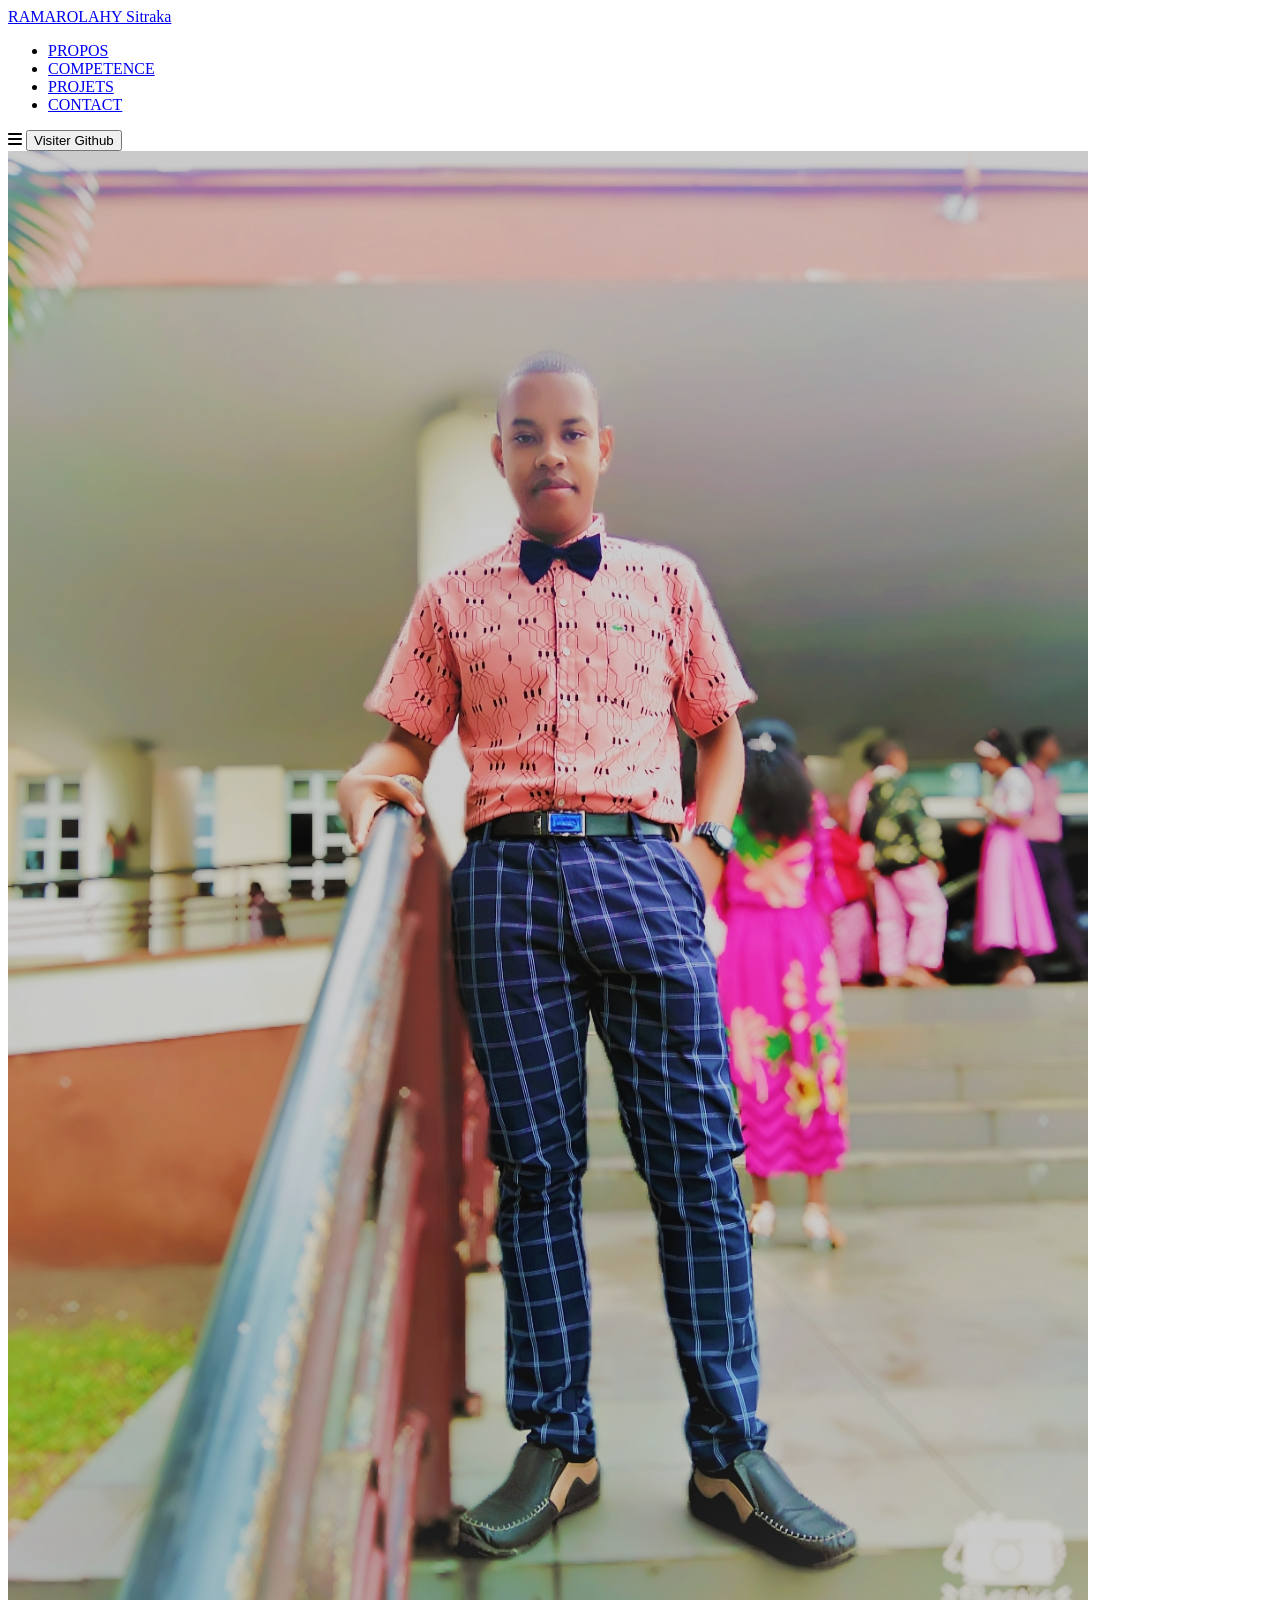
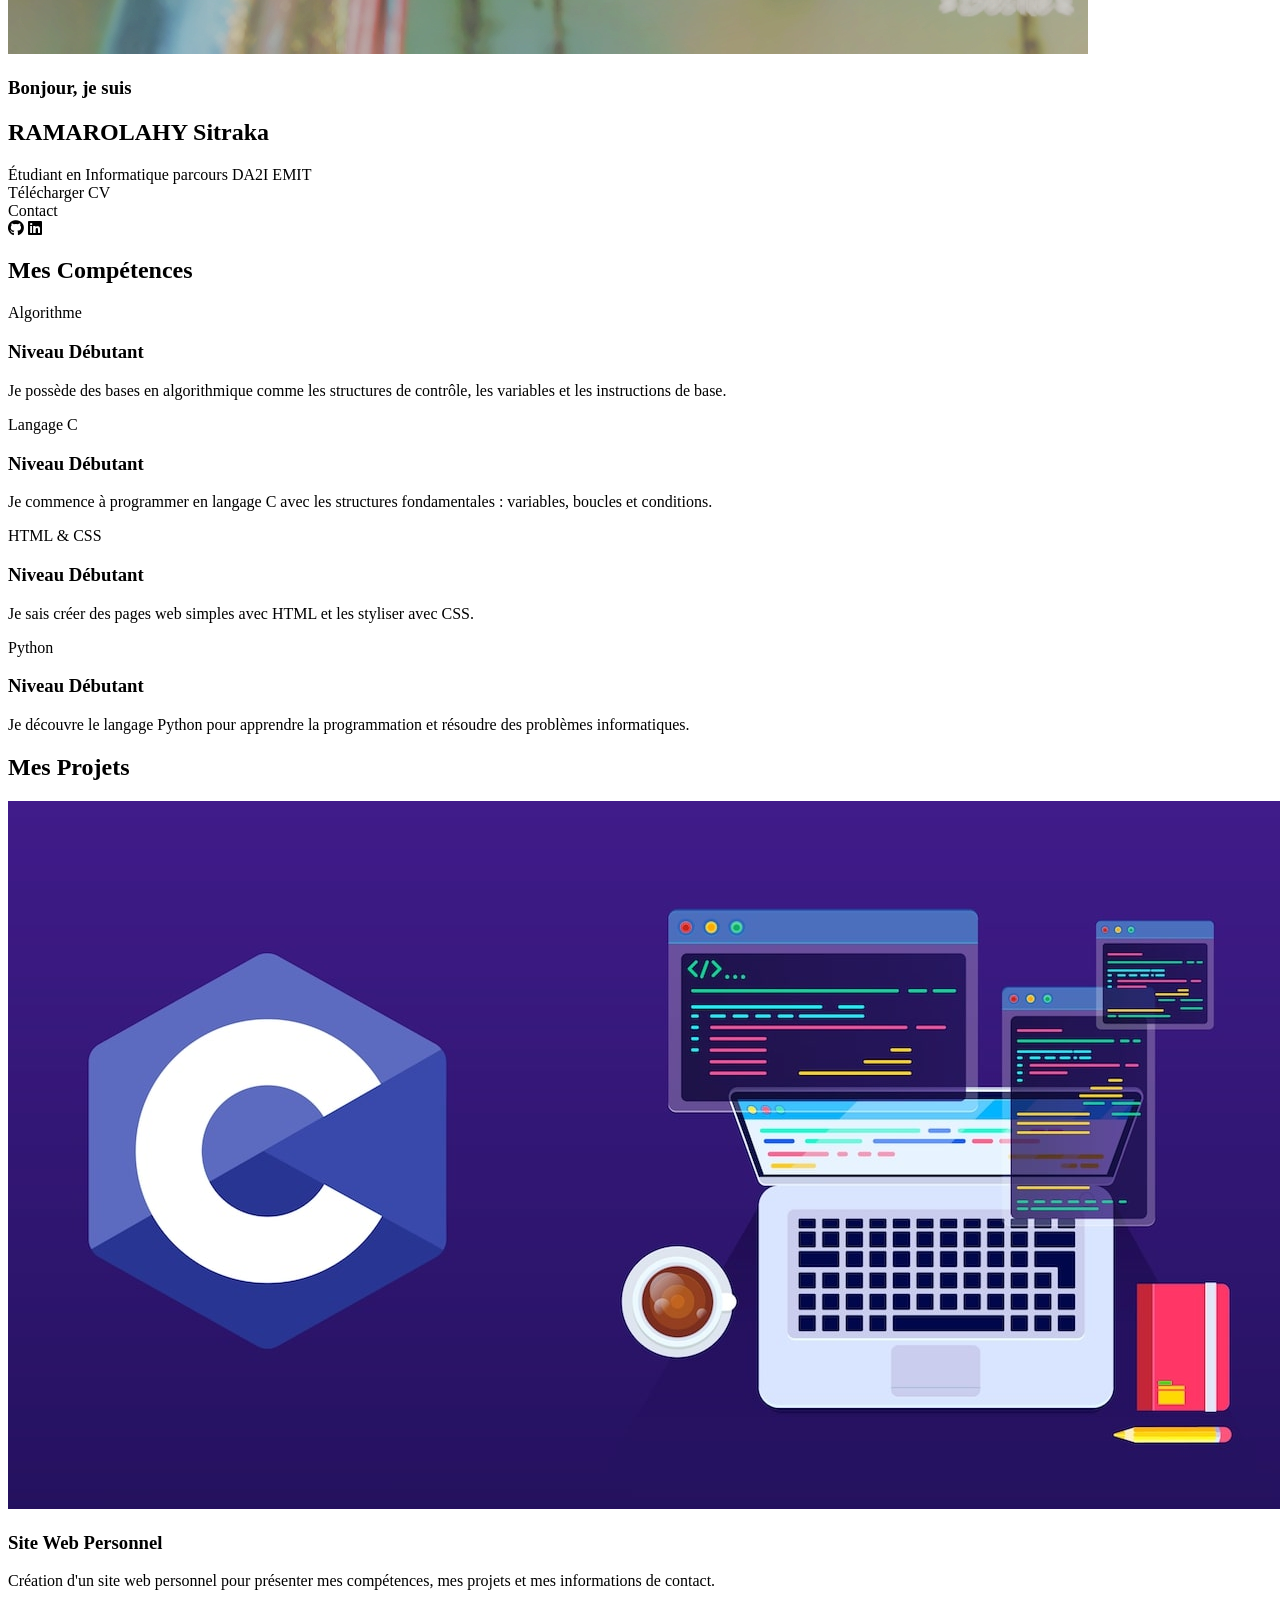
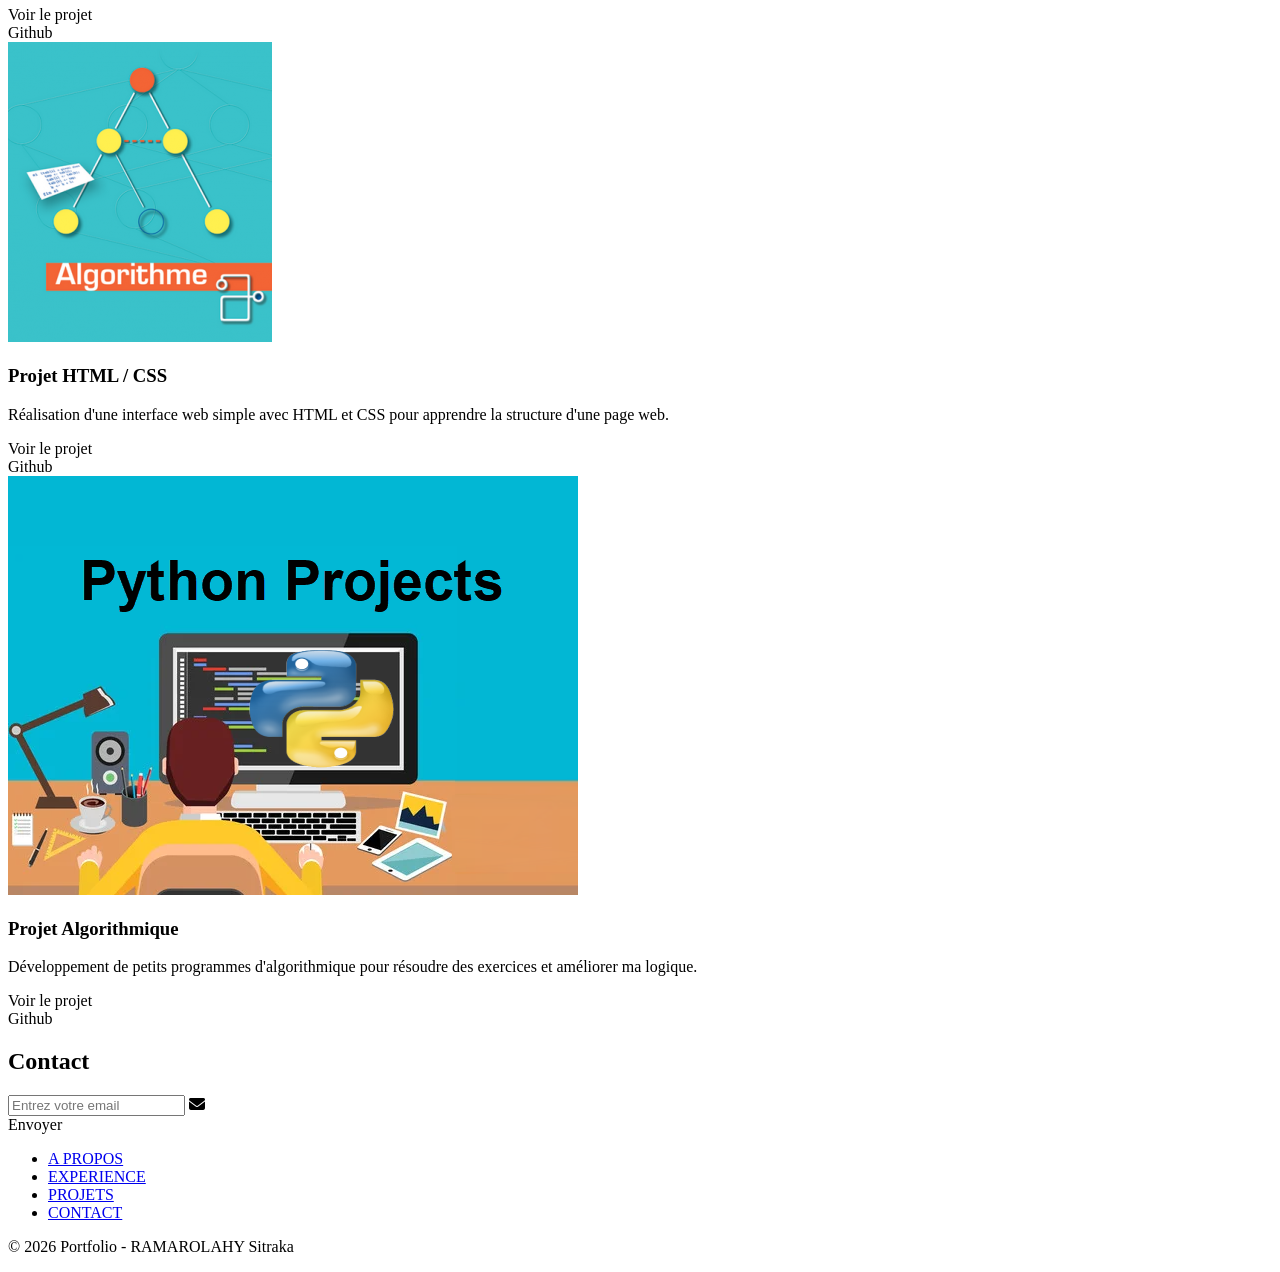
==== index.html @ 0690e0ea "Update and rename Sitraka.html to index.html" ====
<!DOCTYPE html>
<html lang="fr">

<head>
    <meta charset="UTF-8">
    <meta name="viewport" content="width=device-width, initial-scale=1.0">
    <title>Portfolio | RAMAROLAHY Sitraka</title>

    <link rel="stylesheet" href="CSS/style.css">

    <link rel="stylesheet"
        href="https://cdnjs.cloudflare.com/ajax/libs/font-awesome/6.5.0/css/all.min.css">
</head>

<body>

<header class="header">

    <a href="#" class="logo">
        <span>RAMAROLAHY Sitraka</span>
    </a>

    <ul class="nav-links">

        <li>
            <a href="#about"> PROPOS</a>
        </li>

        <li>
            <a href="#experience">COMPETENCE</a>
        </li>

        <li>
            <a href="#projects">PROJETS</a>
        </li>

        <li>
            <a href="#contact">CONTACT</a>
        </li>

    </ul>

    <i class="fa fa-bars" id="menu-icon"></i>

    <button class="visit-btn">
        Visiter Github
    </button>

</header>


<!-- ABOUT -->

<section id="about" class="about">

<div class="about-container">

<img src="IMG/BeautyPlus_20240131121204962_save.jpg" alt="Photo de profil">

<div class="info-box">

<div class="text">

<h3>Bonjour, je suis</h3>

<h1>RAMAROLAHY Sitraka</h1>

<span>Étudiant en Informatique parcours DA2I EMIT</span>

</div>

<div class="btn-group">

<div class="btn">Télécharger CV</div>

<div class="btn">Contact</div>

</div>

<div class="socials">

<i class="fa-brands fa-github"></i>

<i class="fa-brands fa-linkedin"></i>

</div>

</div>

</div>

</section>



<!-- EXPERIENCE -->

<section id="experience" class="experience">

<h2 class="section-title">Mes Compétences</h2>

<div class="experience-info">

<div class="grid">

<div class="grid-card">

<span>Algorithme</span>

<h3>Niveau Débutant</h3>

<p>Je possède des bases en algorithmique comme les structures de contrôle, les variables et les instructions de base.</p>

</div>

<div class="grid-card">

<span>Langage C</span>

<h3>Niveau Débutant</h3>

<p>Je commence à programmer en langage C avec les structures fondamentales : variables, boucles et conditions.</p>

</div>

<div class="grid-card">

<span>HTML & CSS</span>

<h3>Niveau Débutant</h3>

<p>Je sais créer des pages web simples avec HTML et les styliser avec CSS.</p>

</div>

<div class="grid-card">

<span>Python</span>

<h3>Niveau Débutant</h3>

<p>Je découvre le langage Python pour apprendre la programmation et résoudre des problèmes informatiques.</p>

</div>

</div>

</div>

</section>



<!-- PROJECTS -->

<section id="projects" class="projects">

<h2 class="section-title">Mes Projets</h2>

<div class="projects-grid">

<div class="projects-card">

<img src="IMG/projet1.jpg" alt="Projet 1">

<h3>Site Web Personnel</h3>

<p>Création d'un site web personnel pour présenter mes compétences, mes projets et mes informations de contact.</p>

<div class="btn-group">

<div class="btn">Voir le projet</div>

<div class="btn">Github</div>

</div>

</div>


<div class="projects-card">

<img src="IMG/projet2.png" alt="Projet 2">

<h3>Projet HTML / CSS</h3>

<p>Réalisation d'une interface web simple avec HTML et CSS pour apprendre la structure d'une page web.</p>

<div class="btn-group">

<div class="btn">Voir le projet</div>

<div class="btn">Github</div>

</div>

</div>


<div class="projects-card">

<img src="IMG/pojet 3.png" alt="Projet 3">

<h3>Projet Algorithmique</h3>

<p>Développement de petits programmes d'algorithmique pour résoudre des exercices et améliorer ma logique.</p>

<div class="btn-group">

<div class="btn">Voir le projet</div>

<div class="btn">Github</div>

</div>

</div>

</div>

</section>



<!-- CONTACT -->

<section class="contact" id="contact">

<div class="input-box">

<h2 class="section-title">Contact</h2>

<div class="input">

<input type="email" placeholder="Entrez votre email">

<i class="fa-solid fa-envelope"></i>

</div>

<div class="btn">Envoyer</div>

</div>

</section>



<!-- FOOTER -->

<footer>

<ul>

<li><a href="#about">A PROPOS</a></li>

<li><a href="#experience">EXPERIENCE</a></li>

<li><a href="#projects">PROJETS</a></li>

<li><a href="#contact">CONTACT</a></li>

</ul>

<p class="copyright">

© 2026 Portfolio - RAMAROLAHY Sitraka

</p>

</footer>



<script src="script.js"></script>

</body>

</html>
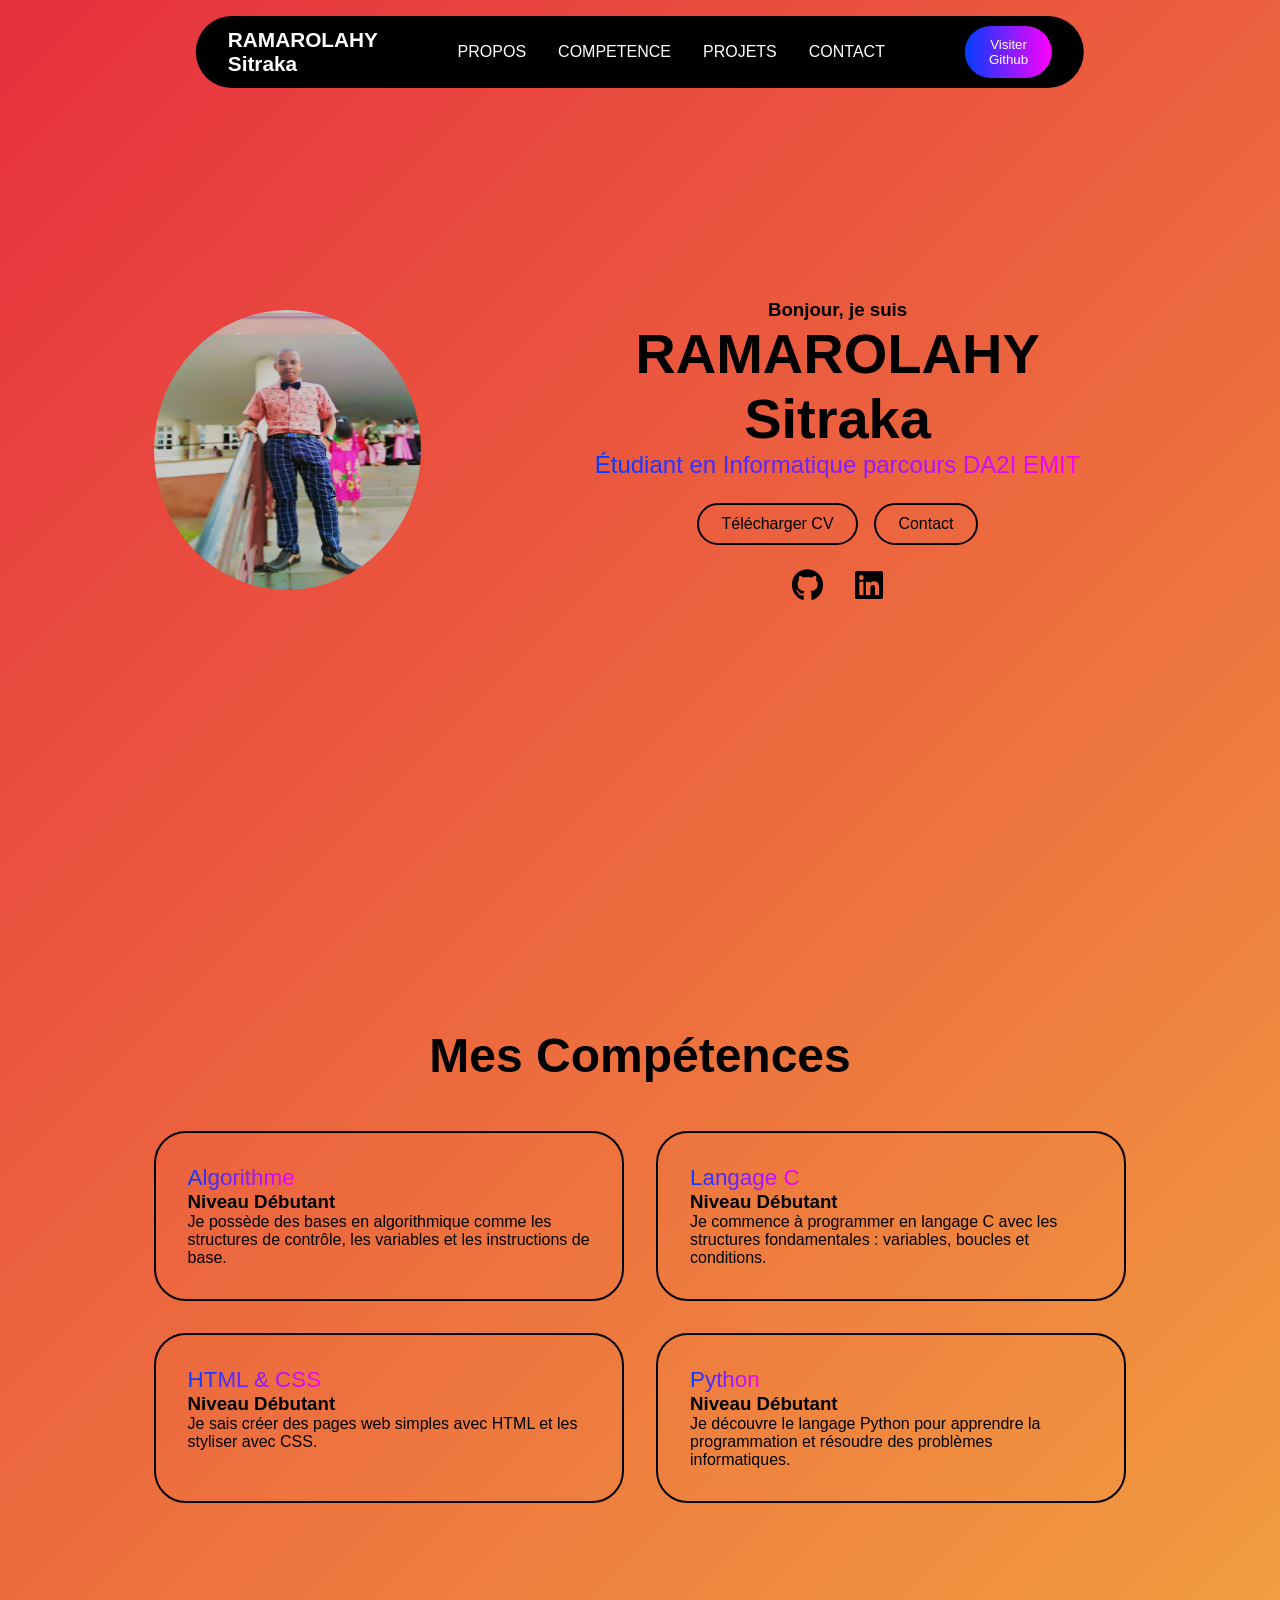
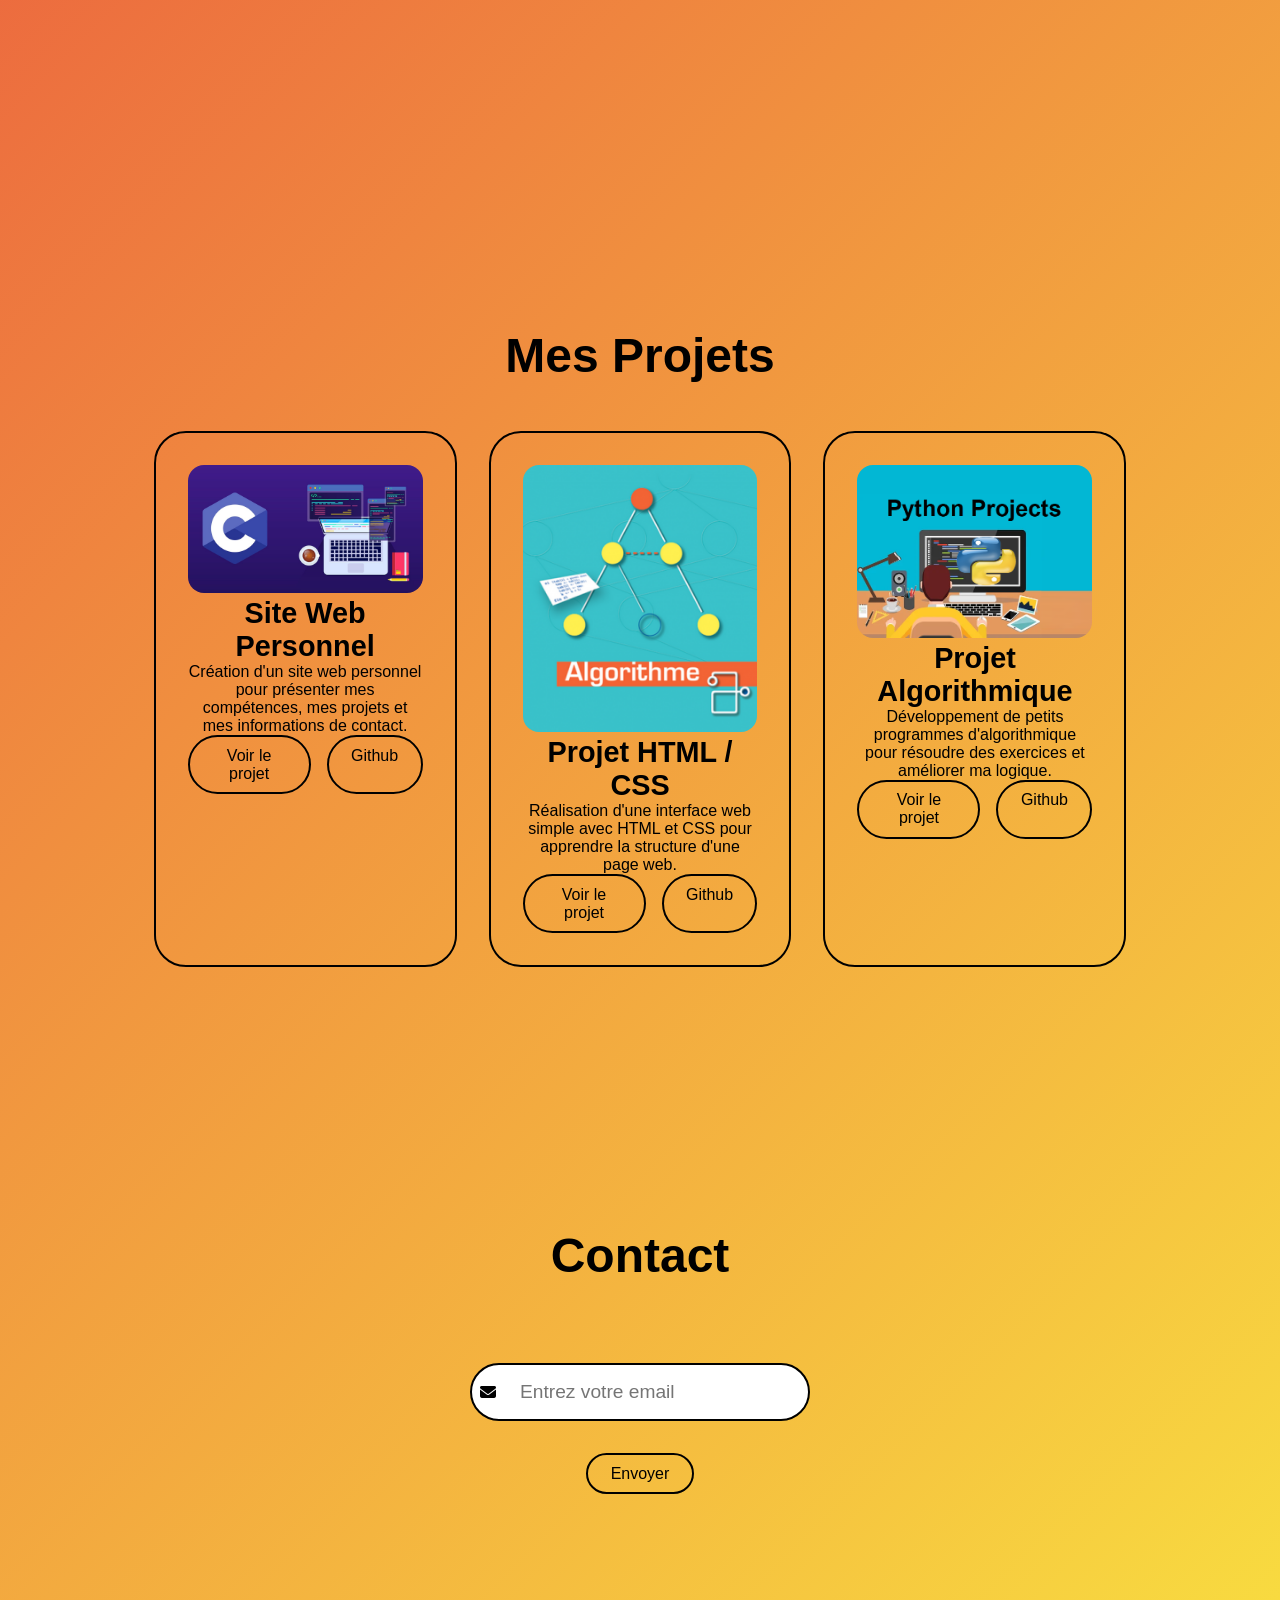
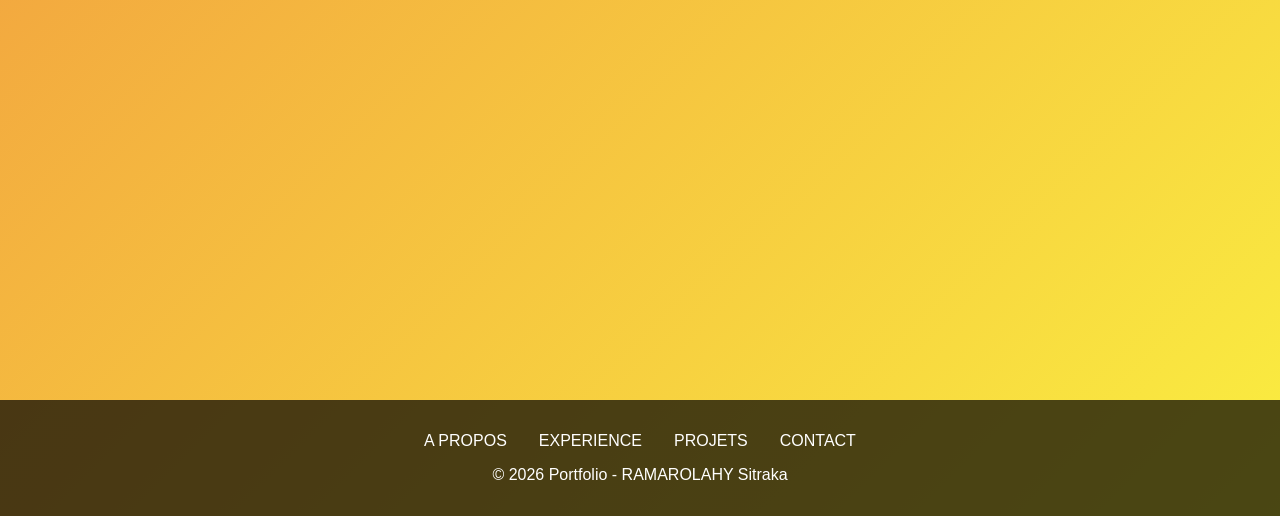
==== commit 4bc6ff60: "Update index.html" ====
--- a/index.html
+++ b/index.html
@@ -6,7 +6,7 @@
     <meta name="viewport" content="width=device-width, initial-scale=1.0">
     <title>Portfolio | RAMAROLAHY Sitraka</title>
 
-    <link rel="stylesheet" href="CSS/style.css">
+    <link rel="stylesheet" href="Style.css">
 
     <link rel="stylesheet"
         href="https://cdnjs.cloudflare.com/ajax/libs/font-awesome/6.5.0/css/all.min.css">
@@ -276,3 +276,6 @@
 </body>
 
 </html>
+
+
+
--- a/Style.css
+++ b/Style.css
@@ -0,0 +1,320 @@
+*{
+    margin:0;
+    padding:0;
+    box-sizing:border-box;
+    font-family:Arial, Helvetica, sans-serif;
+    text-decoration:none;
+    scroll-behavior:smooth;
+    list-style:none;
+}
+
+
+body{
+    background:linear-gradient(135deg,#e62f3e,#faee40);
+}
+
+/* HEADER */
+
+header{
+    position:fixed;
+    top:1rem;
+    left:50%;
+    transform:translateX(-50%);
+    display:flex;
+    justify-content:center;
+    align-items:center;
+    gap:5rem;
+    background:black;
+    color:white;
+    padding:0.6rem 2rem;
+    border-radius:3rem;
+    z-index:1000;
+}
+
+.logo{
+    color:white;
+    font-size:1.3rem;
+    font-weight:600;
+    transition:0.3s;
+}
+
+.logo:hover{
+    transform:scale(1.1);
+}
+
+.nav-links{
+    display:flex;
+    gap:2rem;
+}
+
+li a{
+    position:relative;
+    color:white;
+}
+
+li a::before{
+    content:"";
+    position:absolute;
+    width:0;
+    height:3px;
+    background:linear-gradient(to right,#003dff,#ff00ff);
+    bottom:-5px;
+    left:0;
+    transition:0.3s;
+}
+
+li a:hover::before{
+    width:100%;
+}
+
+.visit-btn{
+    padding:0.7rem 1.5rem;
+    border-radius:3rem;
+    border:none;
+    font-weight:500;
+    color:white;
+    cursor:pointer;
+    background:linear-gradient(to right,#003dff,#ff00ff);
+}
+
+.visit-btn:hover{
+    transform:scale(1.05);
+}
+
+/* MENU MOBILE */
+
+#menu-icon{
+    font-size:2rem;
+    display:none;
+}
+
+/* SECTIONS */
+
+section{
+    min-height:100vh;
+    padding:8rem 12%;
+}
+
+/* ABOUT */
+
+.about{
+    display:flex;
+    align-items:center;
+    justify-content:center;
+}
+
+.about-container{
+    display:flex;
+    align-items:center;
+    gap:8rem;
+}
+
+.about img{
+    width:280px;
+    height:280px;
+    border-radius:50%;
+}
+
+.info-box{
+    display:flex;
+    flex-direction:column;
+    align-items:center;
+    gap:1.5rem;
+    text-align:center;
+}
+
+.info-box h1{
+    font-size:3.5rem;
+}
+
+.info-box span{
+    font-size:1.5rem;
+    background:linear-gradient(to right,#003dff,#ff00ff);
+    background-clip:text;
+    color:transparent;
+}
+
+/* BUTTONS */
+
+.btn-group{
+    display:flex;
+    gap:1rem;
+}
+
+.btn{
+    padding:0.6rem 1.4rem;
+    border-radius:3rem;
+    border:2px solid black;
+    cursor:pointer;
+    transition:0.3s;
+}
+
+.btn:hover{
+    background:black;
+    color:white;
+}
+
+/* SOCIAL */
+
+.socials{
+    display:flex;
+    gap:2rem;
+}
+
+.socials i{
+    font-size:2rem;
+    cursor:pointer;
+    transition:0.3s;
+}
+
+.socials i:hover{
+    transform:scale(1.2);
+}
+
+/* TITRES */
+
+.section-title{
+    text-align:center;
+    font-size:3rem;
+    margin-bottom:3rem;
+}
+
+/* EXPERIENCE */
+
+.experience-info{
+    display:flex;
+    justify-content:center;
+}
+
+.grid{
+    display:grid;
+    grid-template-columns:repeat(2,1fr);
+    gap:2rem;
+}
+
+.grid-card{
+    border:2px solid black;
+    border-radius:2rem;
+    padding:2rem;
+    transition:0.3s;
+}
+
+.grid-card:hover{
+    background:black;
+    color:white;
+    transform:scale(1.05);
+}
+
+.grid-card span{
+    font-size:1.4rem;
+    font-weight:500;
+    background:linear-gradient(to right,#003dff,#ff00ff);
+    background-clip:text;
+    color:transparent;
+}
+
+/* PROJECTS */
+
+.projects-grid{
+    display:grid;
+    grid-template-columns:repeat(auto-fit,minmax(300px,1fr));
+    gap:2rem;
+}
+
+.projects-card{
+    padding:2rem;
+    border:2px solid black;
+    border-radius:2rem;
+    text-align:center;
+    transition:0.3s;
+}
+
+.projects-card:hover{
+    background:black;
+    color:white;
+    transform:translateY(-10px);
+}
+
+.projects-card img{
+    width:100%;
+    border-radius:1rem;
+}
+
+.projects-card h3{
+    font-size:1.8rem;
+}
+
+/* CONTACT */
+
+.input-box{
+    display:flex;
+    flex-direction:column;
+    align-items:center;
+    gap:2rem;
+}
+
+.input{
+    position:relative;
+}
+
+.input input{
+    border:2px solid black;
+    border-radius:3rem;
+    padding:1rem 3rem;
+    font-size:1.2rem;
+}
+
+.input i{
+    position:absolute;
+    left:10px;
+    top:50%;
+    transform:translateY(-50%);
+}
+
+/* FOOTER */
+
+footer{
+    background:rgba(0,0,0,0.7);
+    color:white;
+    padding:2rem;
+    text-align:center;
+}
+
+footer ul{
+    display:flex;
+    justify-content:center;
+    gap:2rem;
+}
+
+footer ul li a{
+    color:white;
+}
+
+.copyright{
+    margin-top:1rem;
+    font-weight:300;
+}
+
+/* SCROLLBAR */
+
+::-webkit-scrollbar{
+    width:10px;
+}
+
+::-webkit-scrollbar-thumb{
+    background:linear-gradient(to right,#003dff,#ff00ff);
+}
+
+
+@media(max-width:900px){
+
+.about-container{
+flex-direction:column;
+text-align:center;
+}
+
+.grid{
+grid-template-columns:1fr;
+}
+}
+
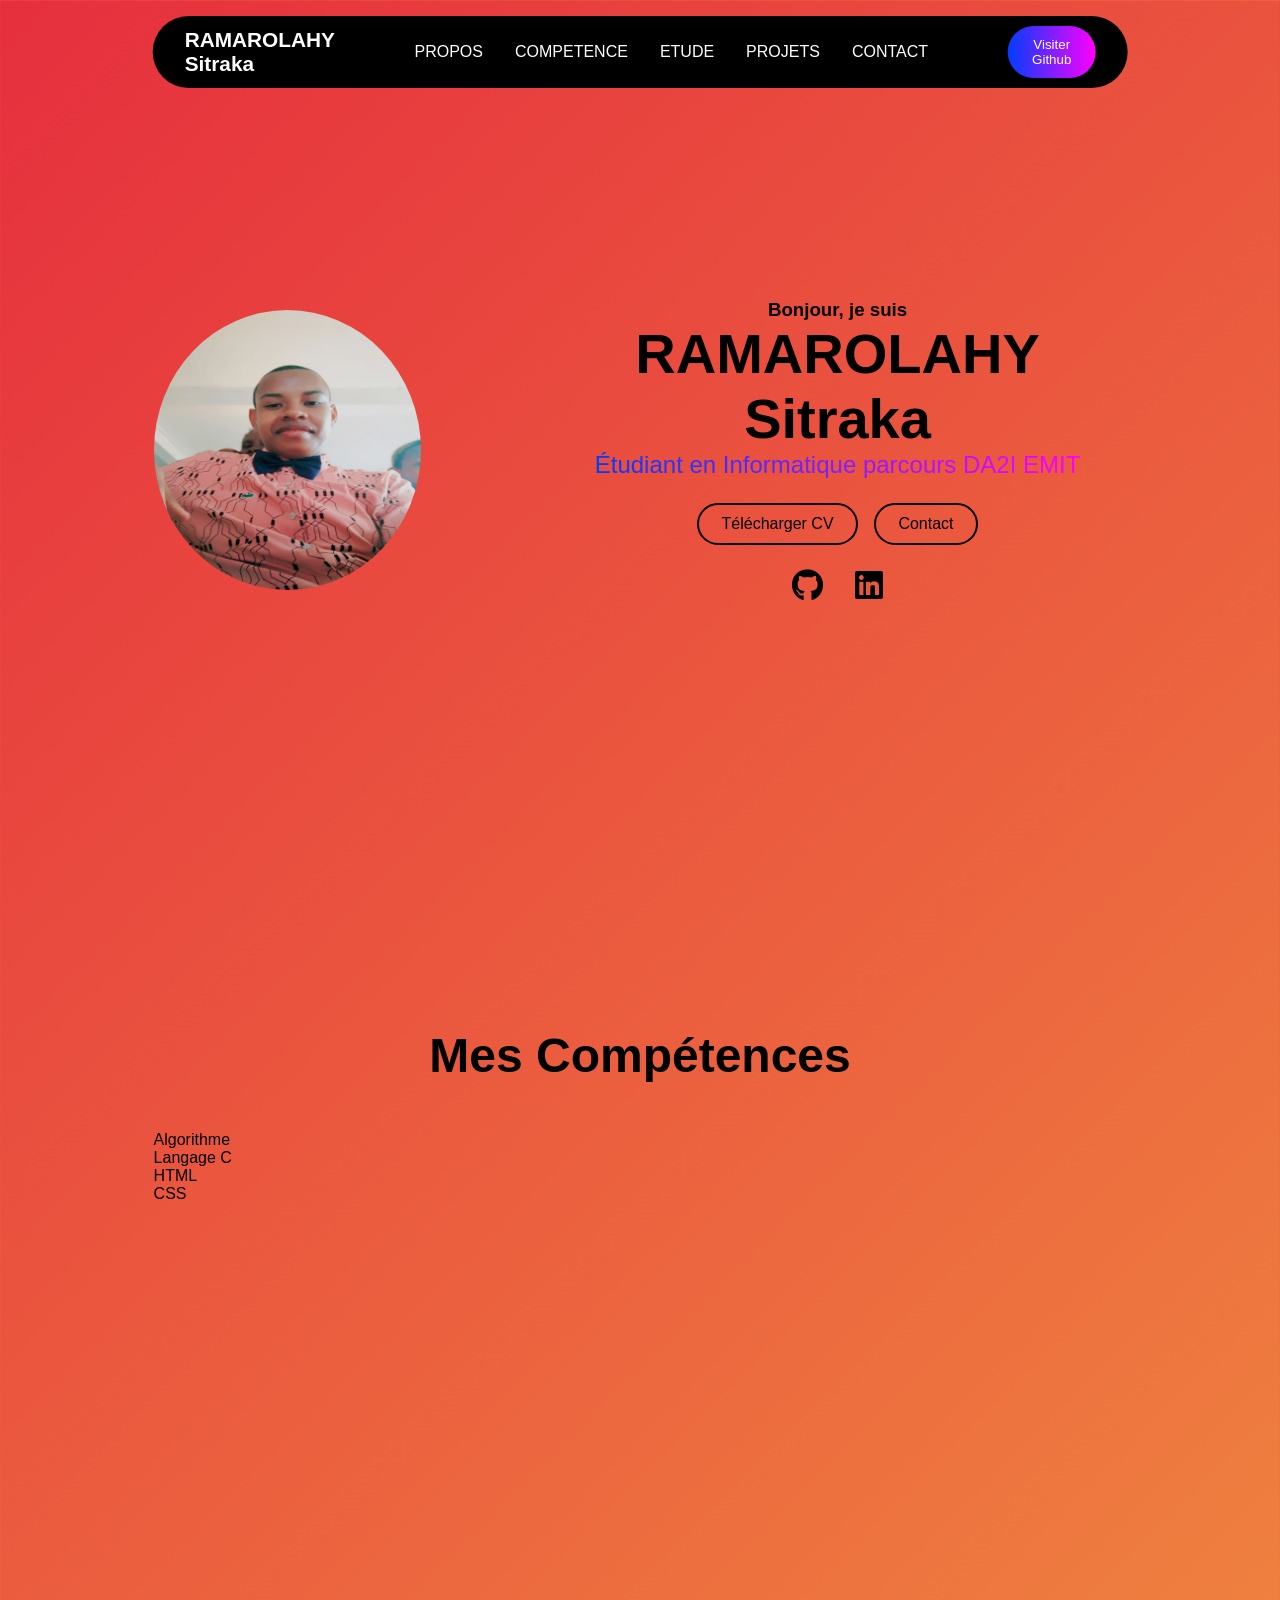
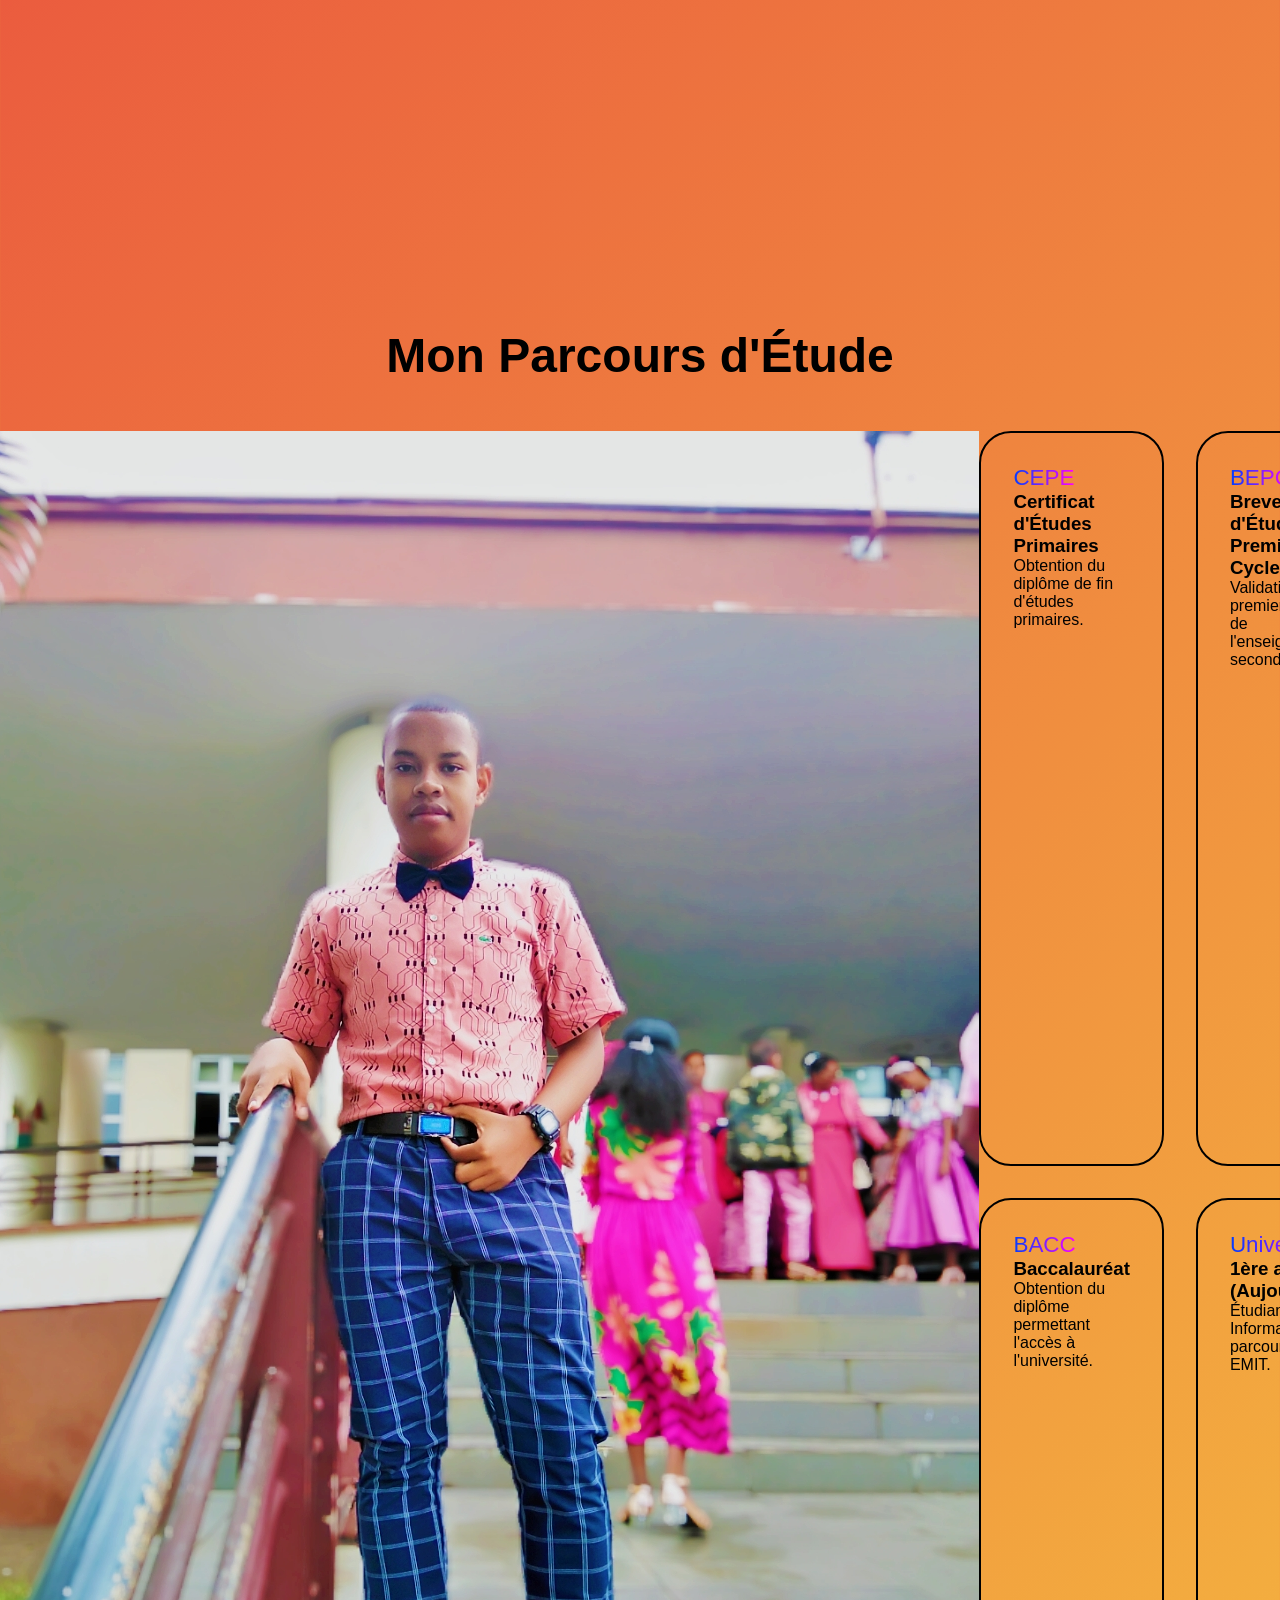
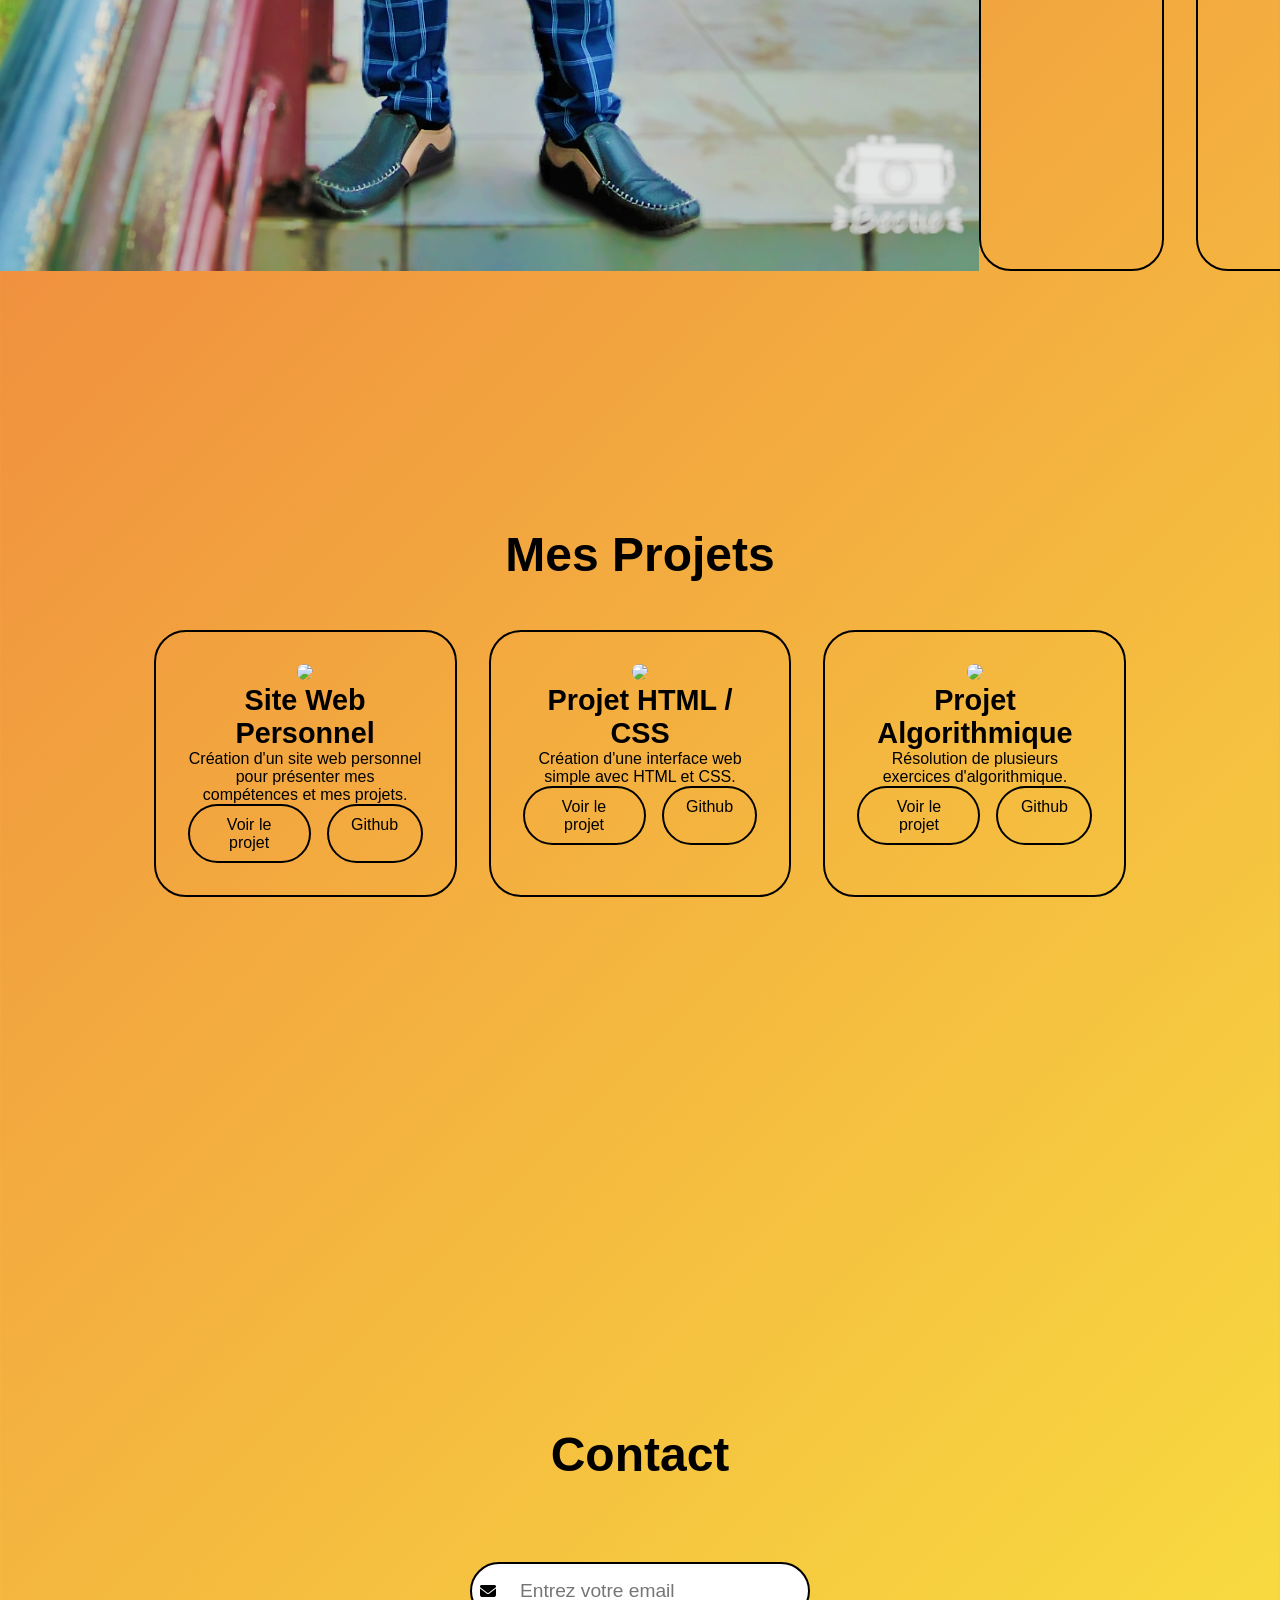
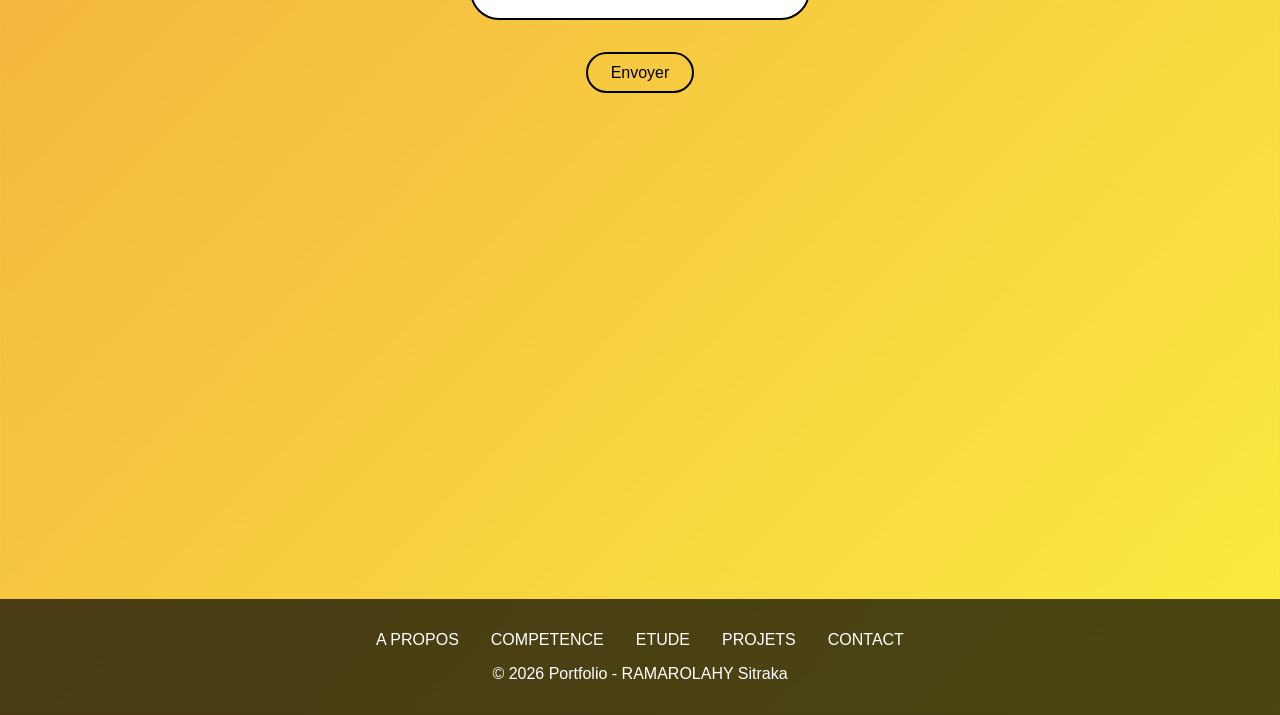
==== commit 4b3c998e: "Update index.html" ====
--- a/index.html
+++ b/index.html
@@ -2,49 +2,45 @@
 <html lang="fr">
 
 <head>
-    <meta charset="UTF-8">
-    <meta name="viewport" content="width=device-width, initial-scale=1.0">
-    <title>Portfolio | RAMAROLAHY Sitraka</title>
-
-    <link rel="stylesheet" href="Style.css">
-
-    <link rel="stylesheet"
-        href="https://cdnjs.cloudflare.com/ajax/libs/font-awesome/6.5.0/css/all.min.css">
+<meta charset="UTF-8">
+<meta name="viewport" content="width=device-width, initial-scale=1.0">
+
+<title>Portfolio | RAMAROLAHY Sitraka</title>
+
+<link rel="stylesheet" href="Style.css">
+
+<link rel="stylesheet"
+href="https://cdnjs.cloudflare.com/ajax/libs/font-awesome/6.5.0/css/all.min.css">
+
 </head>
 
 <body>
 
 <header class="header">
 
-    <a href="#" class="logo">
-        <span>RAMAROLAHY Sitraka</span>
-    </a>
-
-    <ul class="nav-links">
-
-        <li>
-            <a href="#about"> PROPOS</a>
-        </li>
-
-        <li>
-            <a href="#experience">COMPETENCE</a>
-        </li>
-
-        <li>
-            <a href="#projects">PROJETS</a>
-        </li>
-
-        <li>
-            <a href="#contact">CONTACT</a>
-        </li>
-
-    </ul>
-
-    <i class="fa fa-bars" id="menu-icon"></i>
-
-    <button class="visit-btn">
-        Visiter Github
-    </button>
+<a href="#" class="logo">
+<span>RAMAROLAHY Sitraka</span>
+</a>
+
+<ul class="nav-links">
+
+<li><a href="#about"> PROPOS</a></li>
+
+<li><a href="#competence">COMPETENCE</a></li>
+
+<li><a href="#etude">ETUDE</a></li>
+
+<li><a href="#projects">PROJETS</a></li>
+
+<li><a href="#contact">CONTACT</a></li>
+
+</ul>
+
+<i class="fa fa-bars" id="menu-icon"></i>
+
+<button class="visit-btn">
+Visiter Github
+</button>
 
 </header>
 
@@ -55,7 +51,7 @@
 
 <div class="about-container">
 
-<img src="IMG/BeautyPlus_20240131121204962_save.jpg" alt="Photo de profil">
+<img class="profile-img" src="IMG/BeautyPlus_20240121231337759_save.jpg" alt="Photo de profil">
 
 <div class="info-box">
 
@@ -92,63 +88,112 @@
 </section>
 
 
-
-<!-- EXPERIENCE -->
-
-<section id="experience" class="experience">
+<!-- COMPETENCE -->
+
+<section id="competence" class="experience">
 
 <h2 class="section-title">Mes Compétences</h2>
 
+<div class="skills">
+
+<div class="skill">
+
+<p>Algorithme</p>
+
+<div class="progress-bar">
+<div class="progress algo"></div>
+</div>
+
+</div>
+
+
+<div class="skill">
+
+<p>Langage C</p>
+
+<div class="progress-bar">
+<div class="progress c"></div>
+</div>
+
+</div>
+
+
+<div class="skill">
+
+<p>HTML</p>
+
+<div class="progress-bar">
+<div class="progress html"></div>
+</div>
+
+</div>
+
+
+<div class="skill">
+
+<p>CSS</p>
+
+<div class="progress-bar">
+<div class="progress css"></div>
+</div>
+
+</div>
+
+</div>
+
+</section>
+
+
+
+<!-- ETUDE -->
+
+<section id="etude" class="experience">
+
+<h2 class="section-title">Mon Parcours d'Étude</h2>
+
 <div class="experience-info">
 
+<img class="etude-img" src="IMG/BeautyPlus_20240122115613757_save.jpg" alt="Photo parcours">
+
 <div class="grid">
 
 <div class="grid-card">
 
-<span>Algorithme</span>
-
-<h3>Niveau Débutant</h3>
-
-<p>Je possède des bases en algorithmique comme les structures de contrôle, les variables et les instructions de base.</p>
+<span>CEPE</span>
+<h3>Certificat d'Études Primaires</h3>
+<p>Obtention du diplôme de fin d'études primaires.</p>
 
 </div>
 
 <div class="grid-card">
 
-<span>Langage C</span>
-
-<h3>Niveau Débutant</h3>
-
-<p>Je commence à programmer en langage C avec les structures fondamentales : variables, boucles et conditions.</p>
+<span>BEPC</span>
+<h3>Brevet d'Études du Premier Cycle</h3>
+<p>Validation du premier cycle de l'enseignement secondaire.</p>
 
 </div>
 
 <div class="grid-card">
 
-<span>HTML & CSS</span>
-
-<h3>Niveau Débutant</h3>
-
-<p>Je sais créer des pages web simples avec HTML et les styliser avec CSS.</p>
+<span>BACC</span>
+<h3>Baccalauréat</h3>
+<p>Obtention du diplôme permettant l'accès à l'université.</p>
 
 </div>
 
 <div class="grid-card">
 
-<span>Python</span>
-
-<h3>Niveau Débutant</h3>
-
-<p>Je découvre le langage Python pour apprendre la programmation et résoudre des problèmes informatiques.</p>
-
-</div>
-
-</div>
-
-</div>
-
-</section>
-
+<span>Université</span>
+<h3>1ère année (Aujourd'hui)</h3>
+<p>Étudiant en Informatique parcours DA2I EMIT.</p>
+
+</div>
+
+</div>
+
+</div>
+
+</section>
 
 
 <!-- PROJECTS -->
@@ -161,11 +206,11 @@
 
 <div class="projects-card">
 
-<img src="IMG/projet1.jpg" alt="Projet 1">
+<img src="IMG/Responsive-web-design-on-different-devices-1024x639.webp">
 
 <h3>Site Web Personnel</h3>
 
-<p>Création d'un site web personnel pour présenter mes compétences, mes projets et mes informations de contact.</p>
+<p>Création d'un site web personnel pour présenter mes compétences et mes projets.</p>
 
 <div class="btn-group">
 
@@ -180,11 +225,11 @@
 
 <div class="projects-card">
 
-<img src="IMG/projet2.png" alt="Projet 2">
+<img src="IMG/1280-720.webp">
 
 <h3>Projet HTML / CSS</h3>
 
-<p>Réalisation d'une interface web simple avec HTML et CSS pour apprendre la structure d'une page web.</p>
+<p>Création d'une interface web simple avec HTML et CSS.</p>
 
 <div class="btn-group">
 
@@ -199,11 +244,11 @@
 
 <div class="projects-card">
 
-<img src="IMG/pojet 3.png" alt="Projet 3">
+<img src="IMG/maxresdefault.jpg">
 
 <h3>Projet Algorithmique</h3>
 
-<p>Développement de petits programmes d'algorithmique pour résoudre des exercices et améliorer ma logique.</p>
+<p>Résolution de plusieurs exercices d'algorithmique.</p>
 
 <div class="btn-group">
 
@@ -252,11 +297,9 @@
 <ul>
 
 <li><a href="#about">A PROPOS</a></li>
-
-<li><a href="#experience">EXPERIENCE</a></li>
-
+<li><a href="#competence">COMPETENCE</a></li>
+<li><a href="#etude">ETUDE</a></li>
 <li><a href="#projects">PROJETS</a></li>
-
 <li><a href="#contact">CONTACT</a></li>
 
 </ul>
@@ -269,13 +312,8 @@
 
 </footer>
 
-
-
 <script src="script.js"></script>
 
 </body>
-
 </html>
 
-
-
